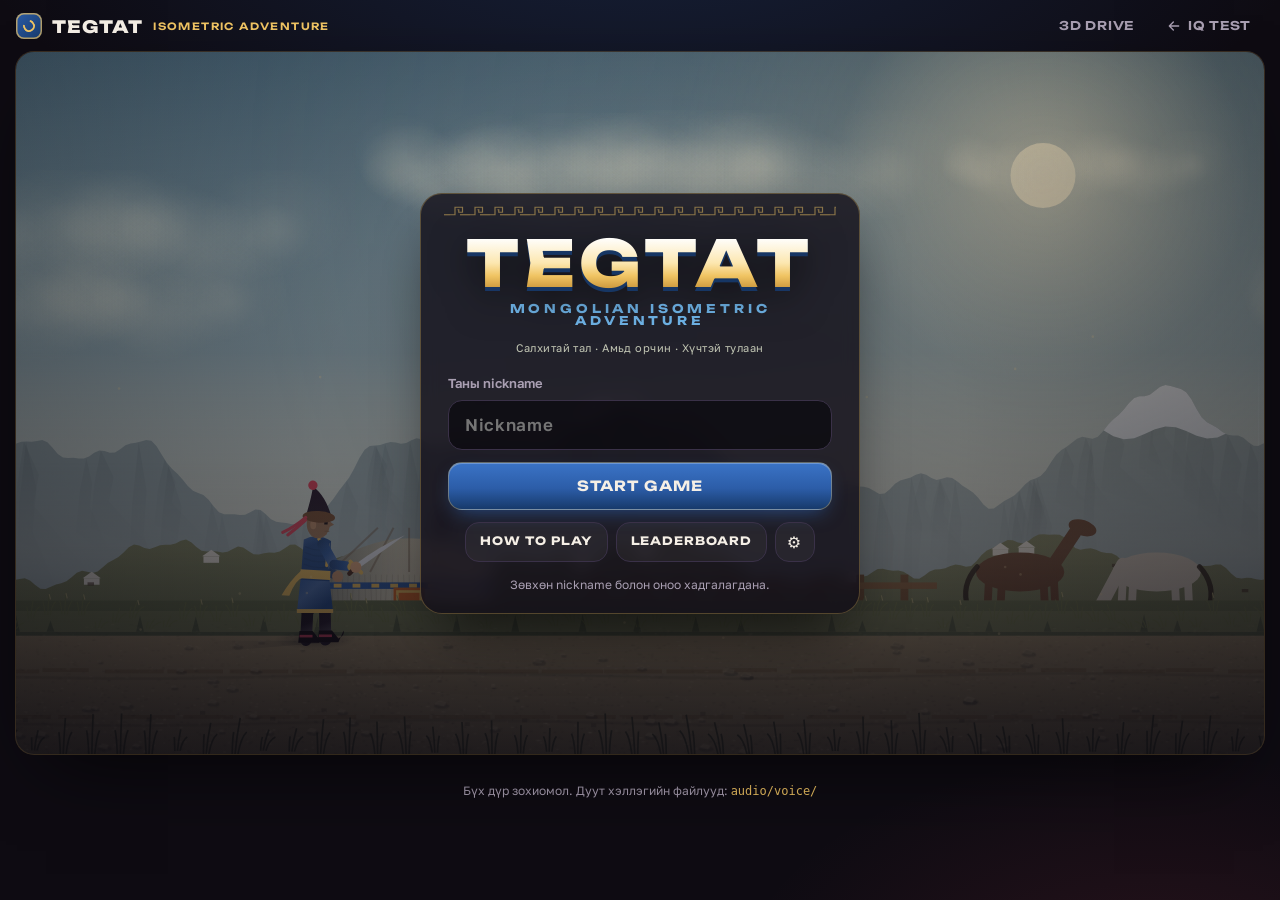
==== game.html @ dcdbef20 "Improve isometric combat timing, dodges and enemy telegraphs" ====
<!doctype html>
<html lang="mn">
<head>
  <meta charset="utf-8">
  <meta name="viewport" content="width=device-width, initial-scale=1, viewport-fit=cover">
  <title>TEGTAT — Mongolian Isometric Adventure</title>
  <meta name="description" content="TEGTAT — Монгол орчинтой дөрвөн үе бүхий isometric тулаант тоглоом. Anhaa-ийн зэвсгийг авч, морьт Teka-г ял.">
  <meta name="theme-color" content="#120E14">
  <meta name="color-scheme" content="dark">

  <meta property="og:type" content="website">
  <meta property="og:locale" content="mn_MN">
  <meta property="og:site_name" content="TEGTAT">
  <meta property="og:title" content="TEGTAT — Mongolian Isometric Adventure">
  <meta property="og:description" content="3 шат, 4 дайсан, 1 босс. Нэрээ оруулаад шууд тогло.">

  <link rel="icon" href="data:image/svg+xml,%3Csvg xmlns='http://www.w3.org/2000/svg' viewBox='0 0 64 64'%3E%3Crect width='64' height='64' rx='16' fill='%23173A6B'/%3E%3Cpath d='M16 46 46 16M40 16h6v6' fill='none' stroke='%23F0C463' stroke-width='5' stroke-linecap='round'/%3E%3C/svg%3E">
  <link rel="preconnect" href="https://fonts.googleapis.com">
  <link rel="preconnect" href="https://fonts.gstatic.com" crossorigin>
  <link rel="stylesheet" href="https://fonts.googleapis.com/css2?family=Golos+Text:wght@400;500;600;700&family=Unbounded:wght@500;700;800&display=swap">
  <link rel="stylesheet" href="game.css">
</head>
<body class="game-page">
  <header class="g-topbar">
    <a class="g-brand" href="index.html" aria-label="Нүүр хуудас">
      <span class="g-brand-mark" aria-hidden="true"></span>
      <span class="g-brand-name">TEGTAT</span>
      <span class="g-brand-sub">ISOMETRIC ADVENTURE</span>
    </a>
    <nav class="g-nav">
      <a class="g-link" href="tegtat.html">3D DRIVE</a>
      <a class="g-link" href="index.html">
        <svg viewBox="0 0 24 24" aria-hidden="true"><path d="M19 12H6m5-6-6 6 6 6" fill="none" stroke="currentColor" stroke-width="2" stroke-linecap="round" stroke-linejoin="round"/></svg>
        <span>IQ TEST</span>
      </a>
    </nav>
  </header>

  <main class="g-main">
    <section class="g-stage" aria-label="Тоглоом">
      <div class="g-frame" id="frame">
        <canvas id="game-canvas" width="960" height="540" aria-label="TEGTAT 2D тоглоомын талбай" role="img"></canvas>

        <!-- ============ HUD ============ -->
        <div class="hud" id="hud" hidden>
          <div class="hud-left">
            <div class="bar bar-hp" id="bar-hp">
              <div class="bar-label"><span>HP</span><b id="hp-text">100 / 100</b></div>
              <div class="bar-track"><i class="bar-lag" id="hp-lag"></i><i class="bar-fill" id="hp-fill"></i></div>
            </div>
            <div class="bar bar-en" id="bar-en">
              <div class="bar-label"><span>ENERGY</span><b id="en-text">50 / 100</b></div>
              <div class="bar-track"><i class="bar-fill" id="en-fill"></i><i class="bar-marks" aria-hidden="true"></i></div>
            </div>
            <div class="buff" id="buff-power" hidden><span aria-hidden="true">🔥</span> POWER <b id="buff-time">8</b></div>
          </div>

          <div class="hud-center">
            <div class="stage-chip" id="stage-chip"><span id="stage-kicker">STAGE 1</span><b id="stage-name">ТӨВШӨӨ</b><em id="stage-left"></em></div>
            <div class="boss-bar" id="boss-bar" hidden>
              <div class="boss-name"><b id="boss-name">АНХАА</b> <span aria-hidden="true">👑</span> <em id="boss-phase">MINI BOSS</em></div>
              <div class="boss-track"><i class="boss-lag" id="boss-lag"></i><i class="boss-fill" id="boss-fill"></i><i class="boss-tick" style="left:33.3%"></i><i class="boss-tick" style="left:66.6%"></i></div>
            </div>
          </div>

          <div class="hud-right">
            <div class="score-box"><span>🏆 SCORE</span><b id="score-text">000000</b></div>
            <div class="combo" id="combo" hidden>
              <b id="combo-count">x2</b>
              <span>COMBO <em id="combo-mult">×1.05</em></span>
              <i class="combo-timer"><i id="combo-timer"></i></i>
            </div>
            <div class="hud-buttons">
              <button type="button" class="icon-btn" id="settings-btn-hud" aria-label="Тохиргоо">⚙</button>
              <button type="button" class="icon-btn" id="pause-btn" aria-label="Түр зогсоох">❚❚</button>
            </div>
          </div>
        </div>

        <!-- Desktop skill bar -->
        <div class="skillbar" id="skillbar" hidden>
          <button type="button" class="skill skill-atk" data-act="attack" tabindex="-1" aria-label="Mouse left click or J — Attack"><kbd>LMB</kbd><b>ATTACK</b><small>J</small></button>
          <button type="button" class="skill skill-guard" data-act="block" tabindex="-1" aria-label="Mouse right button or F — Guard / Parry"><kbd>RMB</kbd><b>GUARD</b><small>F · PARRY</small></button>
          <button type="button" tabindex="-1" class="skill" data-skill="dash" aria-label="Q Dash, 18 energy"><kbd>Q</kbd><span class="skill-ic" aria-hidden="true">💨</span><b>DASH</b><small>18</small><i class="skill-cd"></i></button>
          <button type="button" tabindex="-1" class="skill" data-skill="power" aria-label="E Power attack, 30 energy"><kbd>E</kbd><span class="skill-ic" aria-hidden="true">💥</span><b>POWER</b><small>30</small><i class="skill-cd"></i></button>
          <button type="button" tabindex="-1" class="skill skill-ult" data-skill="ult" aria-label="R Ultimate, 65 energy"><kbd>R</kbd><span class="skill-ic" aria-hidden="true">⚡</span><b>ULTIMATE</b><small>65</small><i class="skill-cd"></i></button>
        </div>

        <!-- Banner -->
        <div class="banner" id="banner" aria-live="polite" hidden>
          <span class="banner-kicker" id="banner-kicker"></span>
          <strong class="banner-title" id="banner-title"></strong>
          <span class="banner-sub" id="banner-sub"></span>
        </div>
        <div class="go-arrow" id="go-arrow" hidden>GO <span aria-hidden="true">→</span></div>
        <div class="toast" id="toast" role="status" hidden></div>

        <!-- ============ START ============ -->
        <div class="overlay overlay-start" id="screen-start">
          <div class="start-card">
            <div class="start-pattern" aria-hidden="true"></div>
            <h1 class="logo">TEGTAT</h1>
            <p class="logo-sub">MONGOLIAN ISOMETRIC ADVENTURE</p>
            <p class="edition-note">Салхитай тал · Амьд орчин · Хүчтэй тулаан</p>
            <form class="name-form" id="name-form" novalidate>
              <label for="player-name" class="ov-label">Таны nickname</label>
              <input id="player-name" name="nickname" type="text" maxlength="16" autocomplete="nickname" spellcheck="false" placeholder="Nickname" required>
              <p class="form-error" id="name-error" role="alert" hidden></p>
              <button type="submit" class="g-btn g-btn-primary" id="start-btn">START GAME</button>
            </form>
            <div class="ov-row">
              <button type="button" class="g-btn g-btn-ghost g-btn-sm" data-open="help">HOW TO PLAY</button>
              <button type="button" class="g-btn g-btn-ghost g-btn-sm" data-open="board">LEADERBOARD</button>
              <button type="button" class="g-btn g-btn-ghost g-btn-sm g-btn-icon" data-open="settings" aria-label="Тохиргоо">⚙</button>
            </div>
            <p class="privacy-note">Зөвхөн nickname болон оноо хадгалагдана.</p>
          </div>
        </div>

        <!-- ============ HOW TO PLAY ============ -->
        <div class="overlay overlay-modal" id="screen-help" hidden role="dialog" aria-modal="true" aria-labelledby="help-title">
          <div class="modal-card modal-wide">
            <button type="button" class="modal-x" data-close aria-label="Хаах">✕</button>
            <h2 class="modal-title" id="help-title">HOW TO PLAY</h2>
            <div class="help-grid">
              <section>
                <h3>Компьютер</h3>
                <ul class="keys">
                  <li><span><kbd>W</kbd><kbd>A</kbd><kbd>S</kbd><kbd>D</kbd> / сумнууд</span>8 чиглэлийн хөдөлгөөн</li>
                  <li><span><kbd>SPACE</kbd> / <kbd>K</kbd></span>Үсрэх · газрын дайралтаас зайлсхийх</li>
                  <li><span><kbd>🖱 Зүүн товч</kbd> / <kbd>J</kbd></span>3 цохилтын combo · дараагийн даралтыг санана · оновол +2 ⚡</li>
                  <li><span><kbd>🖱 Баруун товч</kbd> / <kbd>F</kbd></span>GUARD — урдаас ирэх хохирлыг 65–80% багасгана</li>
                  <li><span><b>PARRY</b></span>Цохилтын өмнө GUARD дарвал хохиролгүй хамгаалж, сөрөг цохилт нээнэ</li>
                  <li><span><kbd>Q</kbd></span>DASH · 18 ⚡ · энгийн цохилтыг таслан бултаж болно</li>
                  <li><span><kbd>E</kbd></span>POWER · 30 ⚡ · хуягийг 4 сек сулруулна (+15% damage)</li>
                  <li><span><kbd>R</kbd></span>ULTIMATE · 65 ⚡ · өргөн хүрээний дайснуудад аянга</li>
                  <li>PARRY → 1.4 сек дотор сөрөг цохилт +50% damage</li>
                  <li>PERFECT DODGE → булталтын эхний 0.16 сек-д дайралтаас зайлсхийвэл +8 ⚡, сөрөг цохилт нээнэ</li>
                  <li>Улаан дохиотой чиглэлээс гар! Дайсан цохиод сэргэх үед нь +20% damage.</li>
                  <li>АНХАА-г ялсны дараа зэвсгийг авна · +20% damage (тухайн run-д)</li>
                  <li><span><kbd>P</kbd> / <kbd>Esc</kbd></span>Түр зогсоох</li>
                </ul>
              </section>
              <section>
                <h3>Утас / таблет</h3>
                <p>Зүүн доод талын самбар дээр хуруугаа гулсуулж хөдөлнө. Баруун талд ATTACK, JUMP, 🛡 GUARD, Q, E, R товч. GUARD-ыг цохилт ирэхийн яг өмнө дарвал PARRY болно.</p>
                <h3>Зүйлс</h3>
                <ul class="items">
                  <li>❤️ <b>+20 HP</b></li>
                  <li>⚡ <b>+20 Energy</b></li>
                  <li>⭐ <b>+50 оноо</b></li>
                  <li>🔥 <b>Power Boost</b> — 8 сек хүч нэмнэ</li>
                </ul>
              </section>
              <section class="help-wide">
                <h3>Оноо ба COMBO</h3>
                <p>Цохилт авалгүй дараалан цохих тусам COMBO өснө (x2, x3…), дайсан ялах оноо үржигдэнэ. Цохиулах эсвэл удаан зогсвол COMBO тэглэгдэнэ. Улаан анхааруулга (!) гарвал GUARD/PARRY хий эсвэл DASH-аар зайлсхий. Газраар гүйх долгион, солир, үсэрч буух цохилтыг хамгаалж болохгүй — үсэр эсвэл DASH хий.</p>
                <p class="roster-line">ТӨВШӨӨ +100 · ГАНАА +200 · ТЭКА +250 · ЭРХМЭЭ +400 · АНХАА +600 · МОРЬТ ТЭКА 👑 +1800</p>
              </section>
            </div>
            <button type="button" class="g-btn g-btn-primary" data-close>OK</button>
          </div>
        </div>

        <!-- ============ SETTINGS ============ -->
        <div class="overlay overlay-modal" id="screen-settings" hidden role="dialog" aria-modal="true" aria-labelledby="settings-title">
          <div class="modal-card">
            <button type="button" class="modal-x" data-close aria-label="Хаах">✕</button>
            <h2 class="modal-title" id="settings-title">SETTINGS</h2>
            <div class="settings">
              <label class="range"><span>Music</span><input type="range" min="0" max="100" step="5" id="set-music"><output id="out-music">60</output></label>
              <label class="range"><span>Sound FX</span><input type="range" min="0" max="100" step="5" id="set-sfx"><output id="out-sfx">80</output></label>
              <label class="range"><span>Voice</span><input type="range" min="0" max="100" step="5" id="set-voice"><output id="out-voice">100</output></label>
              <label class="toggle"><input type="checkbox" id="set-subs"><span>Дуут хэллэгийн бичвэр харуулах</span></label>
              <label class="toggle"><input type="checkbox" id="set-detail"><span>Орчны нэмэлт эффект (өвс, манан, гэрэл)</span></label>
              <label class="toggle"><input type="checkbox" id="set-shake"><span>Дэлгэц сэгсрэх эффект</span></label>
              <label class="range"><span>Touch хэмжээ %</span><input type="range" min="80" max="120" step="5" id="set-touchSize"><output id="out-touchSize">100</output></label>
              <label class="range"><span>Touch дээшлэх px</span><input type="range" min="0" max="30" step="5" id="set-touchOffset"><output id="out-touchOffset">0</output></label>
              <label class="toggle"><input type="checkbox" id="set-leftHanded"><span>Joystick, товчнуудын талыг солих</span></label>
              <label class="toggle"><input type="checkbox" id="set-vibration"><span>Цохилтын vibration (дэмждэг утсанд)</span></label>
            </div>
            <p class="settings-note" id="voice-note"></p>
            <button type="button" class="g-btn g-btn-primary" data-close>DONE</button>
          </div>
        </div>

        <!-- ============ LEADERBOARD ============ -->
        <div class="overlay overlay-modal" id="screen-board" hidden role="dialog" aria-modal="true" aria-labelledby="board-title">
          <div class="modal-card">
            <button type="button" class="modal-x" data-close aria-label="Хаах">✕</button>
            <h2 class="modal-title" id="board-title">LEADERBOARD <small>TOP 10</small></h2>
            <table class="board">
              <thead><tr><th scope="col">Rank</th><th scope="col">Player</th><th scope="col">Score</th></tr></thead>
              <tbody id="board-body"></tbody>
            </table>
            <p class="board-status" id="board-status"></p>
            <p class="board-you" id="board-you" hidden></p>
            <div class="ov-row">
              <button type="button" class="g-btn g-btn-ghost g-btn-sm" id="board-refresh">↻ REFRESH</button>
              <button type="button" class="g-btn g-btn-primary g-btn-sm" data-close>CLOSE</button>
            </div>
          </div>
        </div>

        <!-- ============ PAUSE ============ -->
        <div class="overlay overlay-modal" id="screen-pause" hidden>
          <div class="modal-card modal-sm">
            <h2 class="modal-title">PAUSED</h2>
            <button type="button" class="g-btn g-btn-primary" id="resume-btn">RESUME</button>
            <button type="button" class="g-btn g-btn-ghost" data-open="settings">SETTINGS</button>
            <button type="button" class="g-btn g-btn-ghost" data-open="help">HOW TO PLAY</button>
            <button type="button" class="g-btn g-btn-ghost" id="quit-btn">QUIT TO MENU</button>
          </div>
        </div>

        <!-- ============ END (game over / victory) ============ -->
        <div class="overlay overlay-end" id="screen-end" hidden>
          <div class="modal-card end-card">
            <p class="end-kicker" id="end-kicker">🏆 VICTORY</p>
            <h2 class="end-title" id="end-title">Тоглоом дууслаа!</h2>
            <p class="end-score-label">Final Score</p>
            <p class="end-score" id="end-score">0</p>
            <dl class="end-stats">
              <div><dt>Enemies Defeated</dt><dd id="st-kills">0</dd></div>
              <div><dt>Time</dt><dd id="st-time">0:00</dd></div>
              <div><dt>Skills Used</dt><dd id="st-skills">0</dd></div>
              <div><dt>Highest Combo</dt><dd id="st-combo">0</dd></div>
            </dl>
            <div class="save-box">
              <button type="button" class="g-btn g-btn-gold" id="save-btn">SAVE SCORE</button>
              <p class="save-status" id="save-status" role="status"></p>
            </div>
            <div class="ov-row">
              <button type="button" class="g-btn g-btn-primary" id="again-btn">PLAY AGAIN</button>
              <button type="button" class="g-btn g-btn-ghost" data-open="board">LEADERBOARD</button>
            </div>
            <button type="button" class="g-btn g-btn-ghost g-btn-sm" id="menu-btn">MAIN MENU</button>
          </div>
        </div>

        <!-- ============ Touch controls (landscape overlay) ============ -->
        <div class="touch" id="touch" hidden>
          <div class="t-move" id="t-move" aria-label="Хөдлөх самбар">
            <span class="t-arrow t-left" aria-hidden="true">◀</span>
            <span class="t-knob" id="t-knob" aria-hidden="true"></span>
            <span class="t-arrow t-right" aria-hidden="true">▶</span>
          </div>
          <div class="t-actions">
            <button type="button" class="t-btn t-skill" data-key="dash" data-skill="dash" aria-label="Dash"><b>Q</b><small>DASH</small><i class="skill-cd"></i></button>
            <button type="button" class="t-btn t-skill" data-key="power" data-skill="power" aria-label="Power attack"><b>E</b><small>POWER</small><i class="skill-cd"></i></button>
            <button type="button" class="t-btn t-skill t-ult" data-key="ult" data-skill="ult" aria-label="Ultimate"><b>R</b><small>ULT</small><i class="skill-cd"></i></button>
            <button type="button" class="t-btn t-guard" data-key="block" aria-label="Guard / Parry"><b>🛡</b><small>GUARD</small></button>
            <button type="button" class="t-btn t-jump" data-key="jump" aria-label="Jump"><b>⤒</b><small>JUMP</small></button>
            <button type="button" class="t-btn t-attack" data-key="attack" aria-label="Attack"><b>⚔</b><small>ATTACK</small></button>
          </div>
        </div>
      </div>
    </section>
  </main>

  <footer class="g-footer">
    <p class="rotate-hint">↻ Утсаа хэвтээ эргүүлбэл тоглоомын дэлгэц томорно</p>
    <p>Бүх дүр зохиомол. Дуут хэллэгийн файлууд: <code>audio/voice/</code></p>
  </footer>

  <script src="game-world.js"></script>
  <script src="game-iso.js"></script>
  <script src="game.js"></script>
</body>
</html>
---- game.css ----
/* ==========================================================================
   TEGTAT — Mongolian 2D Adventure
   Хар хөх тэнгэр + алтан хээ. HUD нь тоглоомын фрэймийн хэмжээгээр (cqw) томорно.
   ========================================================================== */

:root {
  --bg: #0E0B12;
  --bg-2: #15111B;
  --surface: #1C1724;
  --surface-2: #251F30;
  --line: #3A3148;
  --text: #F5EFE6;
  --muted: #A99FB2;
  --blue: #2C5DA8;
  --blue-deep: #173A6B;
  --sky: #6FB4E8;
  --gold: #F0C463;
  --gold-deep: #C8952F;
  --red: #E0485E;
  --hp: #EE4D63;
  --hp-2: #FF8A76;
  --en: #3FB6FF;
  --en-2: #8BE3FF;
  --ok: #5FD39A;

  --display: "Unbounded", "Golos Text", system-ui, sans-serif;
  --body: "Golos Text", -apple-system, "Segoe UI", Roboto, Arial, sans-serif;

  --top-h: 52px;
  --below-h: 24px;
  --gut: 16px;

  /* Алхан хээ (meander) — нимгэн алтан зурвас */
  --hee: url("data:image/svg+xml,%3Csvg xmlns='http://www.w3.org/2000/svg' width='24' height='12' viewBox='0 0 24 12'%3E%3Cpath d='M0 10.5h6v-9h9v6h-4.5v-3H9' fill='none' stroke='%23F0C463' stroke-width='1.4'/%3E%3Cpath d='M12 10.5h12' fill='none' stroke='%23F0C463' stroke-width='1.4'/%3E%3C/svg%3E");

  color-scheme: dark;
}

*, *::before, *::after { box-sizing: border-box; }
[hidden] { display: none !important; }

html { background: var(--bg); -webkit-text-size-adjust: 100%; }

body.game-page {
  margin: 0;
  min-height: 100vh;
  min-height: 100dvh;
  background:
    radial-gradient(1100px 520px at 50% -12%, rgba(44, 93, 168, .28), transparent 62%),
    radial-gradient(700px 400px at 90% 110%, rgba(224, 72, 94, .12), transparent 60%),
    var(--bg);
  color: var(--text);
  font-family: var(--body);
  font-size: 15px;
  line-height: 1.5;
  -webkit-font-smoothing: antialiased;
  overflow-x: hidden;
}

button, input { font: inherit; color: inherit; }
:focus-visible { outline: 2px solid var(--gold); outline-offset: 3px; border-radius: 8px; }
kbd {
  display: inline-block; min-width: 1.9em; padding: .05em .45em; margin: 0 .1em;
  border: 1px solid var(--line); border-bottom-width: 2px; border-radius: 6px;
  background: var(--surface-2); font: 600 .82em/1.5 var(--body); text-align: center; color: var(--text);
}

/* ---------- Top bar ---------- */
.g-topbar {
  display: flex; align-items: center; justify-content: space-between; gap: 12px;
  height: var(--top-h); max-width: 1320px; margin-inline: auto;
  padding: 0 max(var(--gut), env(safe-area-inset-right)) 0 max(var(--gut), env(safe-area-inset-left));
}
.g-brand { display: flex; align-items: center; gap: 10px; text-decoration: none; color: var(--text); }
.g-brand-mark {
  width: 26px; height: 26px; border-radius: 8px;
  background: linear-gradient(135deg, var(--blue), var(--blue-deep));
  box-shadow: inset 0 0 0 1.5px rgba(240, 196, 99, .7);
  position: relative;
}
.g-brand-mark::after { content: ""; position: absolute; inset: 7px; border: 2px solid var(--gold); border-radius: 50%; border-top-color: transparent; transform: rotate(-35deg); }
.g-brand-name { font: 800 17px/1 var(--display); letter-spacing: .06em; }
.g-brand-sub { font: 600 10px/1 var(--display); letter-spacing: .14em; color: var(--gold); }
.g-nav { display: flex; gap: 6px; }
.g-link {
  display: inline-flex; align-items: center; gap: 6px; padding: 8px 12px; border-radius: 999px;
  color: var(--muted); text-decoration: none; font: 600 12px/1 var(--display); letter-spacing: .06em;
  border: 1px solid transparent; transition: color .15s, border-color .15s, background .15s;
}
.g-link svg { width: 16px; height: 16px; }
.g-link:hover { color: var(--text); border-color: var(--line); background: var(--surface); }

/* ---------- Layout ---------- */
.g-main { display: flex; justify-content: center; padding: 0 max(var(--gut), env(safe-area-inset-right)) 0 max(var(--gut), env(safe-area-inset-left)); }
.g-stage { width: 100%; max-width: 1320px; padding-bottom: var(--below-h); }
.g-frame {
  position: relative;
  width: min(100%, calc((100dvh - var(--top-h) - var(--below-h) - 34px) * 16 / 9));
  min-width: 280px;
  aspect-ratio: 16 / 9;
  margin-inline: auto;
  border-radius: 18px;
  overflow: visible;
  background: #0A0810;
  box-shadow: 0 0 0 1px rgba(240, 196, 99, .18), 0 30px 80px -30px rgba(0, 0, 0, .8);
  container-type: inline-size;
  user-select: none; -webkit-user-select: none;
  touch-action: none;
}
#game-canvas { display: block; width: 100%; height: 100%; border-radius: 18px; }
.g-footer { text-align: center; color: var(--muted); font-size: 12px; padding: 4px 16px 18px; }
.g-footer p { margin: 0; }
.g-footer code { color: var(--gold); }

/* ---------- HUD ---------- */
.hud {
  position: absolute; inset: 0; pointer-events: none;
  display: grid; grid-template-columns: 1fr auto 1fr; align-items: start;
  padding: 1.8cqw 2cqw; gap: 1.5cqw;
  font-size: clamp(9px, 1.35cqw, 16px);
}
.hud-left { display: grid; gap: .55em; justify-items: start; }
.hud-center { display: grid; justify-items: center; gap: .5em; min-width: 30cqw; }
.hud-right { display: grid; justify-items: end; gap: .5em; }

.bar { width: min(26cqw, 300px); }
.bar-label {
  display: flex; justify-content: space-between; align-items: baseline;
  font: 700 .82em/1.2 var(--display); letter-spacing: .08em; text-shadow: 0 1px 2px rgba(0,0,0,.8);
  margin-bottom: .25em;
}
.bar-label b { font: 700 1.05em/1 var(--body); letter-spacing: 0; font-variant-numeric: tabular-nums; }
.bar-hp .bar-label span { color: var(--hp-2); }
.bar-en .bar-label span { color: var(--en-2); }
.bar-track {
  position: relative; height: 1em; border-radius: 99px; overflow: hidden;
  background: rgba(10, 8, 16, .72);
  box-shadow: inset 0 0 0 1px rgba(255,255,255,.14), 0 2px 8px rgba(0,0,0,.4);
}
.bar-en .bar-track { height: .75em; }
.bar-fill, .bar-lag { position: absolute; inset: 0 auto 0 0; width: 100%; border-radius: inherit; }
.bar-hp .bar-fill { background: linear-gradient(180deg, var(--hp-2), var(--hp) 60%, #B92C45); transition: width .12s; }
.bar-hp .bar-lag { background: rgba(255, 220, 200, .55); transition: width .6s .25s; }
.bar-en .bar-fill { background: linear-gradient(180deg, var(--en-2), var(--en) 60%, #1B78C9); transition: width .15s; }
.bar-marks {
  position: absolute; inset: 0;
  background:
    linear-gradient(90deg, transparent calc(20% - 1px), rgba(255,255,255,.55) calc(20% - 1px), rgba(255,255,255,.55) 20%, transparent 20%),
    linear-gradient(90deg, transparent calc(35% - 1px), rgba(255,255,255,.55) calc(35% - 1px), rgba(255,255,255,.55) 35%, transparent 35%),
    linear-gradient(90deg, transparent calc(70% - 1px), rgba(240,196,99,.9) calc(70% - 1px), rgba(240,196,99,.9) 70%, transparent 70%);
}
.bar.is-low .bar-track { animation: pulse-red .7s infinite alternate; }
.bar.is-shake { animation: shake-x .35s; }
@keyframes pulse-red { to { box-shadow: inset 0 0 0 1px rgba(255,120,130,.9), 0 0 12px rgba(238,77,99,.8); } }
@keyframes shake-x { 20%, 60% { transform: translateX(-4px); } 40%, 80% { transform: translateX(4px); } }

.buff {
  display: inline-flex; align-items: center; gap: .35em; padding: .25em .7em; border-radius: 99px;
  background: linear-gradient(90deg, rgba(255,120,40,.9), rgba(224,72,94,.9));
  font: 700 .8em/1.2 var(--display); letter-spacing: .08em; box-shadow: 0 0 14px rgba(255,120,40,.6);
}

.stage-chip {
  display: flex; align-items: center; gap: .7em; padding: .4em 1.1em; border-radius: 99px;
  background: rgba(14, 11, 18, .66); box-shadow: inset 0 0 0 1px rgba(240,196,99,.35);
  font-size: .95em; white-space: nowrap; backdrop-filter: blur(4px); -webkit-backdrop-filter: blur(4px);
}
.stage-chip span { font: 700 .75em/1 var(--display); letter-spacing: .14em; color: var(--gold); }
.stage-chip b { font: 800 .95em/1 var(--display); letter-spacing: .06em; }
.stage-chip em { font-style: normal; font-weight: 600; color: var(--muted); font-size: .85em; }
.stage-chip em:empty { display: none; }

.boss-bar { width: min(44cqw, 520px); }
.boss-name { text-align: center; font-size: 1.05em; margin-bottom: .25em; text-shadow: 0 2px 4px rgba(0,0,0,.8); }
.boss-name b { font: 800 1.05em/1 var(--display); letter-spacing: .12em; }
.boss-name em { font: 700 .72em/1 var(--display); color: var(--red); letter-spacing: .14em; font-style: normal; margin-left: .3em; }
.boss-track {
  position: relative; height: 1.15em; border-radius: 4px; overflow: hidden;
  background: rgba(10,8,16,.8); box-shadow: inset 0 0 0 1.5px rgba(240,196,99,.55), 0 4px 18px rgba(224,72,94,.35);
}
.boss-fill, .boss-lag { position: absolute; inset: 0 auto 0 0; width: 100%; }
.boss-fill { background: linear-gradient(180deg, #FF7B6B, #D0283F 60%, #8E1830); transition: width .1s; }
.boss-lag { background: #FFE2B0; transition: width .7s .3s; }
.boss-tick { position: absolute; top: 0; bottom: 0; width: 2px; background: rgba(240,196,99,.8); }
.boss-bar.is-hit .boss-track { animation: shake-x .25s; }

.score-box {
  display: grid; justify-items: end; padding: .35em .9em .45em; border-radius: 12px;
  background: rgba(14,11,18,.66); box-shadow: inset 0 0 0 1px rgba(240,196,99,.35);
  backdrop-filter: blur(4px); -webkit-backdrop-filter: blur(4px);
}
.score-box span { font: 700 .72em/1.3 var(--display); letter-spacing: .14em; color: var(--gold); }
.score-box b { font: 800 1.6em/1.05 var(--display); letter-spacing: .04em; font-variant-numeric: tabular-nums; }
.score-box.is-pop b { animation: pop .3s; }
@keyframes pop { 40% { transform: scale(1.18); color: var(--gold); } }

.combo { display: grid; justify-items: end; text-shadow: 0 2px 6px rgba(0,0,0,.8); }
.combo b {
  font: 800 2.6em/1 var(--display); letter-spacing: .02em;
  background: linear-gradient(180deg, #FFF3C4, var(--gold) 55%, #E07B2C); -webkit-background-clip: text; background-clip: text; color: transparent;
  filter: drop-shadow(0 2px 0 rgba(90,40,10,.9));
}
.combo span { font: 700 .75em/1.2 var(--display); letter-spacing: .16em; }
.combo em { font-style: normal; color: var(--gold); }
.combo-timer { display: block; width: 7em; height: 3px; border-radius: 3px; background: rgba(255,255,255,.18); margin-top: .3em; overflow: hidden; }
.combo-timer i { display: block; height: 100%; background: var(--gold); width: 100%; transform-origin: left; }
.combo.is-pop b { animation: combo-pop .25s; }
.combo.is-hot b { background: linear-gradient(180deg, #FFFFFF, #FFB36B 50%, #FF4E50); -webkit-background-clip: text; background-clip: text; }
@keyframes combo-pop { 0% { transform: scale(1.45) rotate(-4deg); } 100% { transform: none; } }

.hud-buttons { display: flex; gap: .4em; pointer-events: auto; }
.icon-btn {
  width: 2.6em; height: 2.6em; min-width: 32px; min-height: 32px; border-radius: 10px; cursor: pointer;
  border: 1px solid rgba(255,255,255,.16); background: rgba(14,11,18,.6); font-size: 1em; line-height: 1;
  display: grid; place-items: center; transition: background .15s, border-color .15s;
}
.icon-btn:hover { background: rgba(44,93,168,.5); border-color: rgba(240,196,99,.5); }

/* ---------- Skill bar (desktop) ---------- */
.skillbar {
  position: absolute; left: 50%; bottom: 2cqw; transform: translateX(-50%);
  display: flex; gap: .7em; font-size: clamp(9px, 1.15cqw, 14px);
  width: max-content; max-width: 96cqw;
}
.skill, .skill kbd { white-space: nowrap; }
.skill {
  position: relative; overflow: hidden; display: grid; grid-template-columns: auto auto; grid-template-rows: auto auto; column-gap: .5em; align-items: center;
  padding: .45em .9em .45em .6em; border-radius: 12px; cursor: pointer; text-align: left;
  background: rgba(14,11,18,.72); border: 1px solid rgba(63,182,255,.45);
  box-shadow: 0 4px 14px rgba(0,0,0,.35);
  transition: border-color .15s, opacity .15s, transform .1s;
}
.skill kbd { grid-row: span 2; font-size: .95em; }
.skill .skill-ic { display: none; }
.skill b { font: 700 .82em/1.1 var(--display); letter-spacing: .1em; }
.skill small { font: 600 .78em/1.2 var(--body); color: var(--en-2); }
.skill small::before { content: "⚡ "; }
.skill-ult { border-color: rgba(240,196,99,.7); }
.skill-atk { border-color: rgba(255,150,165,.6); background: rgba(70,16,30,.75); }
.skill-atk b { color: #FFC2CB; }
.skill-atk small { color: var(--muted); }
.skill-atk small::before { content: none; }
.skill-atk.is-down { border-color: #FFC2CB; transform: translateY(1px); }
.skill-guard { border-color: rgba(150,215,255,.6); background: rgba(16,36,66,.78); }
.skill-guard b { color: #BFE8FF; }
.skill-guard small { color: var(--gold); }
.skill-guard small::before { content: none; }
.skill-guard.is-down { border-color: var(--gold); box-shadow: 0 0 14px rgba(240,196,99,.5); transform: translateY(1px); }
.skill-ult b { color: var(--gold); }
.skill-cd {
  position: absolute; inset: 0; background: rgba(5,4,8,.72); transform-origin: bottom;
  transform: scaleY(var(--cd, 0)); pointer-events: none;
}
.skill.is-low, .t-skill.is-low { border-color: rgba(255,255,255,.12); }
.skill.is-low small, .t-skill.is-low small { color: var(--red); }
.skill.is-ready { box-shadow: 0 0 0 1px rgba(63,182,255,.6), 0 0 16px rgba(63,182,255,.35); }
.skill-ult.is-ready { box-shadow: 0 0 0 1px rgba(240,196,99,.8), 0 0 20px rgba(240,196,99,.45); animation: ult-glow 1.2s infinite alternate; }
@keyframes ult-glow { to { box-shadow: 0 0 0 1px rgba(240,196,99,1), 0 0 28px rgba(240,196,99,.7); } }
.skill.is-deny, .t-skill.is-deny { animation: shake-x .3s; border-color: var(--red); }
.skill:active { transform: translateY(1px); }

/* ---------- Banner / toast ---------- */
.banner {
  position: absolute; left: 0; right: 0; top: 30%; pointer-events: none; text-align: center;
  display: grid; justify-items: center; gap: .25em; padding: 1.2cqw 0 1.4cqw;
  background: linear-gradient(90deg, transparent, rgba(10,8,16,.78) 20%, rgba(10,8,16,.78) 80%, transparent);
  animation: banner-in .45s cubic-bezier(.2,.9,.25,1);
}
.banner::before, .banner::after {
  content: ""; position: absolute; left: 22%; right: 22%; height: 12px; background: var(--hee) repeat-x center / auto 10px; opacity: .55;
}
.banner::before { top: -2px; }
.banner::after { bottom: -2px; }
.banner-kicker { font: 700 clamp(10px, 1.3cqw, 15px)/1 var(--display); letter-spacing: .3em; color: var(--gold); }
.banner-title { font: 800 clamp(20px, 4.6cqw, 58px)/1.05 var(--display); letter-spacing: .04em; text-shadow: 0 4px 0 rgba(0,0,0,.45); }
.banner-sub { font: 600 clamp(11px, 1.5cqw, 18px)/1.3 var(--body); color: var(--muted); }
.banner.is-warn { background: linear-gradient(90deg, transparent, rgba(120,10,30,.82) 18%, rgba(120,10,30,.82) 82%, transparent); }
.banner.is-warn .banner-kicker { color: #FFD0D0; animation: blink .4s infinite alternate; }
.banner.is-out { animation: banner-out .35s forwards; }
@keyframes banner-in { from { opacity: 0; transform: scaleX(.6); } }
@keyframes banner-out { to { opacity: 0; transform: translateY(-12px); } }
@keyframes blink { to { opacity: .35; } }

.go-arrow {
  position: absolute; right: 3cqw; top: 46%; pointer-events: none;
  font: 800 clamp(16px, 3cqw, 38px)/1 var(--display); color: var(--gold);
  text-shadow: 0 3px 0 rgba(0,0,0,.5); animation: go 0.8s infinite;
}
@keyframes go { 50% { transform: translateX(10px); opacity: .7; } }

.toast {
  position: absolute; left: 50%; top: 20%; transform: translateX(-50%); pointer-events: none;
  padding: .45em 1.1em; border-radius: 99px; background: rgba(160,20,40,.88);
  font: 700 clamp(10px, 1.3cqw, 15px)/1.2 var(--display); letter-spacing: .06em;
  box-shadow: 0 6px 20px rgba(0,0,0,.4); animation: toast 1.1s forwards;
}
.toast.is-info { background: rgba(23,58,107,.92); }
@keyframes toast { 0% { opacity: 0; transform: translate(-50%, 8px); } 12%, 75% { opacity: 1; transform: translate(-50%, 0); } 100% { opacity: 0; } }

/* ---------- Overlays / modals ---------- */
.overlay {
  position: absolute; inset: 0; z-index: 10; display: grid; place-items: center; padding: 2cqw;
  border-radius: 18px; overflow: auto;
}
.overlay-start { background: linear-gradient(180deg, rgba(10,8,16,.15), rgba(10,8,16,.55) 70%, rgba(10,8,16,.8)); }
.overlay-modal, .overlay-end { background: rgba(8,6,12,.62); backdrop-filter: blur(5px); -webkit-backdrop-filter: blur(5px); z-index: 20; }
#screen-end { z-index: 15; }
#screen-board, #screen-settings, #screen-help { z-index: 30; }

.start-card {
  position: relative; width: min(440px, 100%); text-align: center; padding: 28px 28px 20px;
  border-radius: 22px; background: rgba(16,12,22,.78); backdrop-filter: blur(8px); -webkit-backdrop-filter: blur(8px);
  box-shadow: inset 0 0 0 1px rgba(240,196,99,.28), 0 30px 60px -20px rgba(0,0,0,.7);
}
.start-pattern { position: absolute; left: 24px; right: 24px; top: 12px; height: 12px; background: var(--hee) repeat-x center / auto 10px; opacity: .5; }
.logo {
  margin: 10px 0 0; font: 800 clamp(40px, 9vw, 64px)/1 var(--display); letter-spacing: .08em;
  background: linear-gradient(180deg, #FFFFFF 10%, #FCE7B0 50%, var(--gold) 70%, #B9822A);
  -webkit-background-clip: text; background-clip: text; color: transparent;
  filter: drop-shadow(0 4px 0 rgba(23,58,107,.9)) drop-shadow(0 10px 18px rgba(0,0,0,.5));
}
.logo-sub { margin: 8px 0 20px; font: 700 12px/1 var(--display); letter-spacing: .32em; color: var(--sky); }
.edition-note { margin: -7px 0 18px; color: #c2c6b4; font-size: 11px; letter-spacing: .04em; }
.ov-label { display: block; text-align: left; font-size: 13px; font-weight: 600; color: var(--muted); margin-bottom: 6px; }
.name-form input {
  width: 100%; height: 50px; padding: 0 16px; border-radius: 14px; border: 1px solid var(--line);
  background: rgba(8,6,12,.7); font-size: 17px; font-weight: 600; letter-spacing: .04em;
  transition: border-color .15s, box-shadow .15s;
}
.name-form input:focus { outline: none; border-color: var(--gold); box-shadow: 0 0 0 3px rgba(240,196,99,.2); }
.name-form input[aria-invalid="true"] { border-color: var(--red); }
.form-error { margin: 8px 0 0; text-align: left; color: #FF9AA6; font-size: 13px; }
.name-form .g-btn { width: 100%; margin-top: 12px; }
.ov-row { display: flex; flex-wrap: wrap; gap: 8px; justify-content: center; margin-top: 12px; }
.privacy-note { margin: 14px 0 0; font-size: 12px; color: var(--muted); }

.g-btn {
  display: inline-flex; align-items: center; justify-content: center; gap: 8px;
  min-height: 48px; padding: 0 22px; border-radius: 14px; cursor: pointer;
  font: 700 14px/1 var(--display); letter-spacing: .08em; border: 1px solid transparent;
  transition: transform .1s, background .15s, border-color .15s, box-shadow .15s, opacity .15s;
}
.g-btn:active { transform: translateY(1px); }
.g-btn:disabled { opacity: .5; cursor: default; }
.g-btn-primary { background: linear-gradient(180deg, #3A73C6, var(--blue) 55%, var(--blue-deep)); box-shadow: inset 0 1px 0 rgba(255,255,255,.25), 0 8px 20px -8px rgba(44,93,168,.8); border-color: rgba(240,196,99,.35); }
.g-btn-primary:hover { border-color: var(--gold); }
.g-btn-gold { background: linear-gradient(180deg, #FFE08F, var(--gold) 55%, var(--gold-deep)); color: #2A1A06; box-shadow: 0 8px 20px -8px rgba(240,196,99,.7); }
.g-btn-ghost { background: rgba(255,255,255,.04); border-color: var(--line); }
.g-btn-ghost:hover { border-color: rgba(240,196,99,.6); background: rgba(255,255,255,.07); }
.g-btn-sm { min-height: 40px; padding: 0 14px; font-size: 11.5px; }
.g-btn-icon { width: 40px; padding: 0; font-size: 16px; }

.modal-card {
  position: relative; width: min(460px, 100%); max-height: 100%; overflow: auto;
  padding: 26px 24px 20px; border-radius: 20px; text-align: center;
  background: linear-gradient(180deg, #211A2B, #17121F); box-shadow: inset 0 0 0 1px rgba(240,196,99,.25), 0 30px 60px -20px rgba(0,0,0,.8);
  display: grid; gap: 10px;
}
.modal-card::before { content: ""; position: absolute; left: 20px; right: 20px; top: 10px; height: 10px; background: var(--hee) repeat-x center / auto 9px; opacity: .4; }
.modal-wide { width: min(760px, 100%); }
.modal-sm { width: min(320px, 100%); }
.modal-title { margin: 6px 0 6px; font: 800 20px/1.2 var(--display); letter-spacing: .1em; }
.modal-title small { font-size: 11px; color: var(--gold); letter-spacing: .2em; margin-left: 6px; }
.modal-x { position: absolute; top: 10px; right: 10px; width: 36px; height: 36px; border-radius: 10px; border: 0; background: rgba(255,255,255,.06); cursor: pointer; }
.modal-x:hover { background: rgba(255,255,255,.12); }

.help-grid { display: grid; grid-template-columns: 1fr 1fr; gap: 14px 22px; text-align: left; font-size: 14px; }
.help-grid h3 { margin: 0 0 6px; font: 700 12px/1.3 var(--display); letter-spacing: .14em; color: var(--gold); }
.help-grid p { margin: 0 0 10px; color: #DCD3E2; }
.help-wide { grid-column: 1 / -1; }
.keys, .items { list-style: none; margin: 0 0 10px; padding: 0; display: grid; gap: 6px; }
.keys li { display: grid; grid-template-columns: 9.5em 1fr; gap: 8px; align-items: center; color: #DCD3E2; }
.items li { color: #DCD3E2; }
.roster-line { font: 600 12px/1.6 var(--display); letter-spacing: .04em; color: var(--sky) !important; }

.settings { display: grid; gap: 14px; text-align: left; margin: 4px 0 6px; }
.range { display: grid; grid-template-columns: 6.5em 1fr 2.6em; gap: 12px; align-items: center; font-weight: 600; }
.range output { text-align: right; font-variant-numeric: tabular-nums; color: var(--gold); }
.range input { accent-color: var(--gold); width: 100%; height: 28px; }
.toggle { display: flex; gap: 10px; align-items: center; font-size: 14px; cursor: pointer; }
.toggle input { width: 20px; height: 20px; accent-color: var(--gold); }
.settings-note { margin: 0; font-size: 12px; color: var(--muted); text-align: left; }

.board { width: 100%; border-collapse: collapse; font-size: 14px; }
.board th { font: 700 11px/1 var(--display); letter-spacing: .14em; color: var(--muted); text-align: left; padding: 8px 10px; border-bottom: 1px solid var(--line); }
.board th:last-child, .board td:last-child { text-align: right; }
.board td { padding: 8px 10px; text-align: left; border-bottom: 1px solid rgba(255,255,255,.05); }
.board td:first-child { font: 700 13px/1 var(--display); color: var(--muted); width: 3.5em; }
.board td:nth-child(2) { font-weight: 600; max-width: 12em; overflow: hidden; text-overflow: ellipsis; white-space: nowrap; }
.board td:last-child { font: 700 14px/1 var(--display); font-variant-numeric: tabular-nums; }
.board tr.r1 td:first-child { color: #FFD66B; }
.board tr.r2 td:first-child { color: #D9E2EC; }
.board tr.r3 td:first-child { color: #E3A06B; }
.board tr.is-you td { background: rgba(240,196,99,.12); }
.board tr.is-you td:nth-child(2)::after { content: " · YOU"; color: var(--gold); font-size: 11px; }
.board-status { margin: 4px 0 0; color: var(--muted); font-size: 13px; }
.board-status:empty { display: none; }
.board-you { margin: 0; color: var(--gold); font-weight: 600; font-size: 13px; }

.end-card { width: min(480px, 100%); }
.end-kicker { margin: 6px 0 0; font: 800 15px/1 var(--display); letter-spacing: .18em; color: var(--gold); }
.end-card.is-over .end-kicker { color: var(--red); }
.end-title { margin: 2px 0 0; font: 800 26px/1.2 var(--display); }
.end-score-label { margin: 6px 0 0; font: 700 11px/1 var(--display); letter-spacing: .2em; color: var(--muted); }
.end-score {
  margin: 0; font: 800 46px/1.05 var(--display); font-variant-numeric: tabular-nums;
  background: linear-gradient(180deg, #FFF, var(--gold)); -webkit-background-clip: text; background-clip: text; color: transparent;
}
.end-stats { display: grid; grid-template-columns: 1fr 1fr; gap: 8px; margin: 4px 0; }
.end-stats div { padding: 10px 12px; border-radius: 12px; background: rgba(255,255,255,.04); box-shadow: inset 0 0 0 1px rgba(255,255,255,.06); text-align: left; }
.end-stats dt { font: 600 10.5px/1.3 var(--display); letter-spacing: .1em; color: var(--muted); text-transform: uppercase; }
.end-stats dd { margin: 2px 0 0; font: 800 18px/1.2 var(--display); }
.save-box { display: grid; gap: 6px; padding: 10px; border-radius: 14px; background: rgba(240,196,99,.06); box-shadow: inset 0 0 0 1px rgba(240,196,99,.2); }
.save-status { margin: 0; font-size: 13px; color: var(--muted); min-height: 1.2em; }
.save-status.is-ok { color: var(--ok); }
.save-status.is-error { color: #FF9AA6; }

/* ---------- Touch controls ---------- */
.touch {
  position: absolute; left: 0; right: 0; bottom: 0; z-index: 5; pointer-events: none;
  display: flex; justify-content: space-between; align-items: flex-end;
  padding: 0 1.6cqw 1.4cqw; --tb: clamp(34px, calc(7.4cqw * var(--touch-size, 1)), 89px);
  transform: translateY(calc(-1 * var(--touch-offset, 0px)));
}
body.left-handed .touch { flex-direction: row-reverse; }
.t-move, .t-btn { pointer-events: auto; touch-action: none; -webkit-tap-highlight-color: transparent; }
.t-move {
  position: relative; width: calc(var(--tb) * 1.8); height: calc(var(--tb) * 1.8); border-radius: 50%;
  background: rgba(14,11,18,.42); box-shadow: inset 0 0 0 1.5px rgba(255,255,255,.22);
  display: flex; align-items: center; justify-content: space-between; padding: 0 calc(var(--tb) * .28);
  font-size: calc(var(--tb) * .34); color: rgba(255,255,255,.75);
}
.t-move.is-left .t-left, .t-move.is-right .t-right { color: var(--gold); }
.t-knob {
  position: absolute; left: 50%; top: 50%; width: calc(var(--tb) * .9); height: calc(var(--tb) * .9); border-radius: 50%;
  transform: translate(calc(-50% + var(--kx, 0px)), calc(-50% + var(--ky, 0px)));
  background: radial-gradient(circle at 35% 30%, rgba(255,255,255,.55), rgba(111,180,232,.35)); box-shadow: 0 0 0 1.5px rgba(255,255,255,.35);
  transition: transform .06s;
}
.t-actions {
  display: grid; gap: calc(var(--tb) * .14);
  grid-template-columns: repeat(3, var(--tb)); grid-template-rows: calc(var(--tb) * .78) var(--tb);
  grid-template-areas: "q e r" "guard jump atk";
}
.t-btn {
  position: relative; overflow: hidden; border-radius: 50%; border: 0; padding: 0;
  display: grid; place-items: center; align-content: center; gap: 0;
  background: rgba(14,11,18,.5); box-shadow: inset 0 0 0 1.5px rgba(255,255,255,.3);
  color: #fff; cursor: pointer;
}
.t-btn b { font: 800 calc(var(--tb) * .3)/1 var(--display); }
.t-btn small { font: 700 calc(var(--tb) * .13)/1.2 var(--display); letter-spacing: .06em; opacity: .85; }
.t-btn.is-down { background: rgba(240,196,99,.45); transform: scale(.95); }
.t-skill { border-radius: 16px; box-shadow: inset 0 0 0 1.5px rgba(63,182,255,.6); }
.t-skill[data-key="dash"] { grid-area: q; }
.t-skill[data-key="power"] { grid-area: e; }
.t-ult { grid-area: r; box-shadow: inset 0 0 0 1.5px rgba(240,196,99,.8); }
.t-jump { grid-area: jump; }
.t-guard { grid-area: guard; background: rgba(23,58,107,.55); box-shadow: inset 0 0 0 2px rgba(150,215,255,.6); }
.t-guard b { font-size: calc(var(--tb) * .34); }
.t-attack { grid-area: atk; border-radius: 50%; background: rgba(224,72,94,.45); box-shadow: inset 0 0 0 2px rgba(255,180,190,.55); }
.t-attack b { font-size: calc(var(--tb) * .42); }
.t-skill.is-ready { box-shadow: inset 0 0 0 2px rgba(63,182,255,.95), 0 0 14px rgba(63,182,255,.5); }
.t-ult.is-ready { box-shadow: inset 0 0 0 2px var(--gold), 0 0 18px rgba(240,196,99,.6); }

@container (max-width: 640px) {
  .stage-chip { display: none !important; }
  .bar { width: 34cqw; }
  .boss-bar { width: 38cqw; }
  .boss-name { font-size: .9em; }
  .combo b { font-size: 2em; }
}
.rotate-hint { display: none; }
@media (orientation: portrait) { body.is-touch .rotate-hint { display: block; margin-top: 8px; color: var(--gold); } }
body.is-touch .skillbar { display: none !important; }
body:not(.is-touch) .touch { display: none !important; }

/* Утас босоо: удирдлага фрэймийн доор */
@media (orientation: portrait) {
  body.is-touch { --below-h: 210px; }
  body.is-touch .touch {
    top: calc(100% + 10px); bottom: auto; height: 190px; padding: 0; align-items: center;
    --tb: min(77px, 16vw, calc(15vw * var(--touch-size, 1)));
  }
  body.is-touch .t-move { background: rgba(255,255,255,.05); }
  body.is-touch .t-btn { background: rgba(255,255,255,.06); }
  body.is-touch .t-attack { background: rgba(224,72,94,.5); }
}

/* Жижиг дэлгэц: цэс/цонхнууд бүтэн дэлгэцээр */
@media (max-width: 900px), (max-height: 620px) {
  .overlay { position: fixed; border-radius: 0; padding: 16px; }
  .overlay-start { background: rgba(10,8,16,.55); }
  .help-grid { grid-template-columns: 1fr; }
  .modal-card { padding: 24px 18px 18px; }
}
@media (max-height: 520px) and (orientation: landscape) {
  :root { --top-h: 0px; --below-h: 0px; }
  .g-topbar, .g-footer { display: none; }
  .g-main { padding: 0; }
  .g-frame { width: min(100vw, calc(100dvh * 16 / 9)); border-radius: 0; }
  #game-canvas { border-radius: 0; }
  .g-stage { padding: 0; }
  .start-card { padding: 18px 20px 14px; }
  .logo { font-size: 36px; margin-top: 6px; }
  .logo-sub { margin-bottom: 12px; }
  .end-score { font-size: 34px; }
}
@media (max-width: 560px) {
  .g-brand-sub { display: none; }
  .g-link { padding: 8px 9px; }
  .keys li { grid-template-columns: 1fr; gap: 2px; }
}

@media (prefers-reduced-motion: reduce) {
  .banner, .toast, .go-arrow, .skill-ult.is-ready, .combo.is-pop b { animation: none !important; }
}
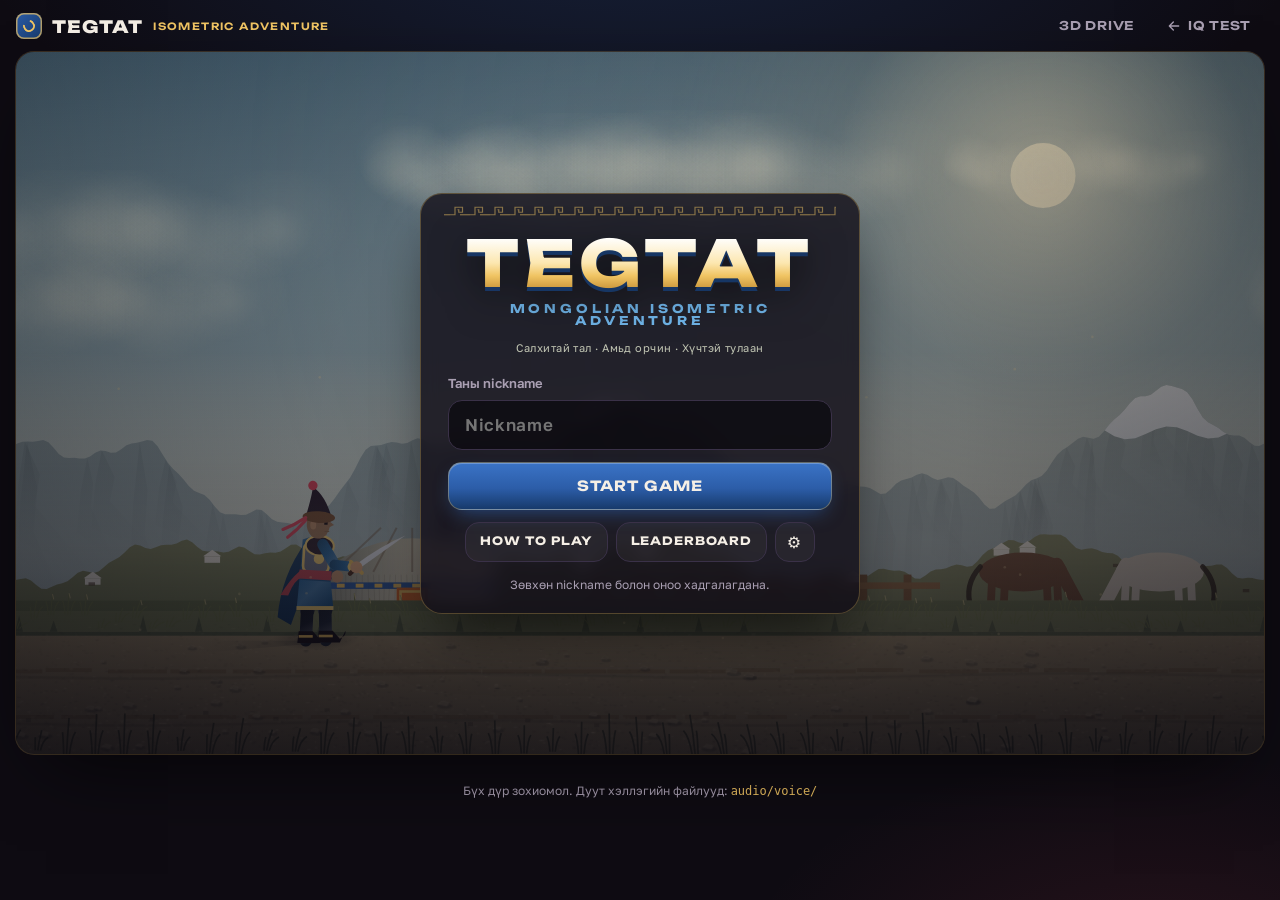
==== commit 2774600d: "Expand isometric maps, character outfits and world-space skill effects" ====
--- a/game.html
+++ b/game.html
@@ -137,6 +137,9 @@
                   <li>PARRY → 1.4 сек дотор сөрөг цохилт +50% damage</li>
                   <li>PERFECT DODGE → булталтын эхний 0.16 сек-д дайралтаас зайлсхийвэл +8 ⚡, сөрөг цохилт нээнэ</li>
                   <li>Улаан дохиотой чиглэлээс гар! Дайсан цохиод сэргэх үед нь +20% damage.</li>
+                  <li>Газрын шар хүрээ — сэлмийн тусах зай. 3 дахь цохилт хол хүрч, дайсныг түлхэнэ.</li>
+                  <li>Цэнхэр сум — харж буй чиглэл. Байшин, гэрийн ард орж дайсны сумнаас халхалж болно.</li>
+                  <li>Баруун дээд MAP-аас дайсан, барилга, нөөцөө хар. Том газрын алслагдсан хэсгээс HP, энерги, оноо олж болно.</li>
                   <li>АНХАА-г ялсны дараа зэвсгийг авна · +20% damage (тухайн run-д)</li>
                   <li><span><kbd>P</kbd> / <kbd>Esc</kbd></span>Түр зогсоох</li>
                 </ul>
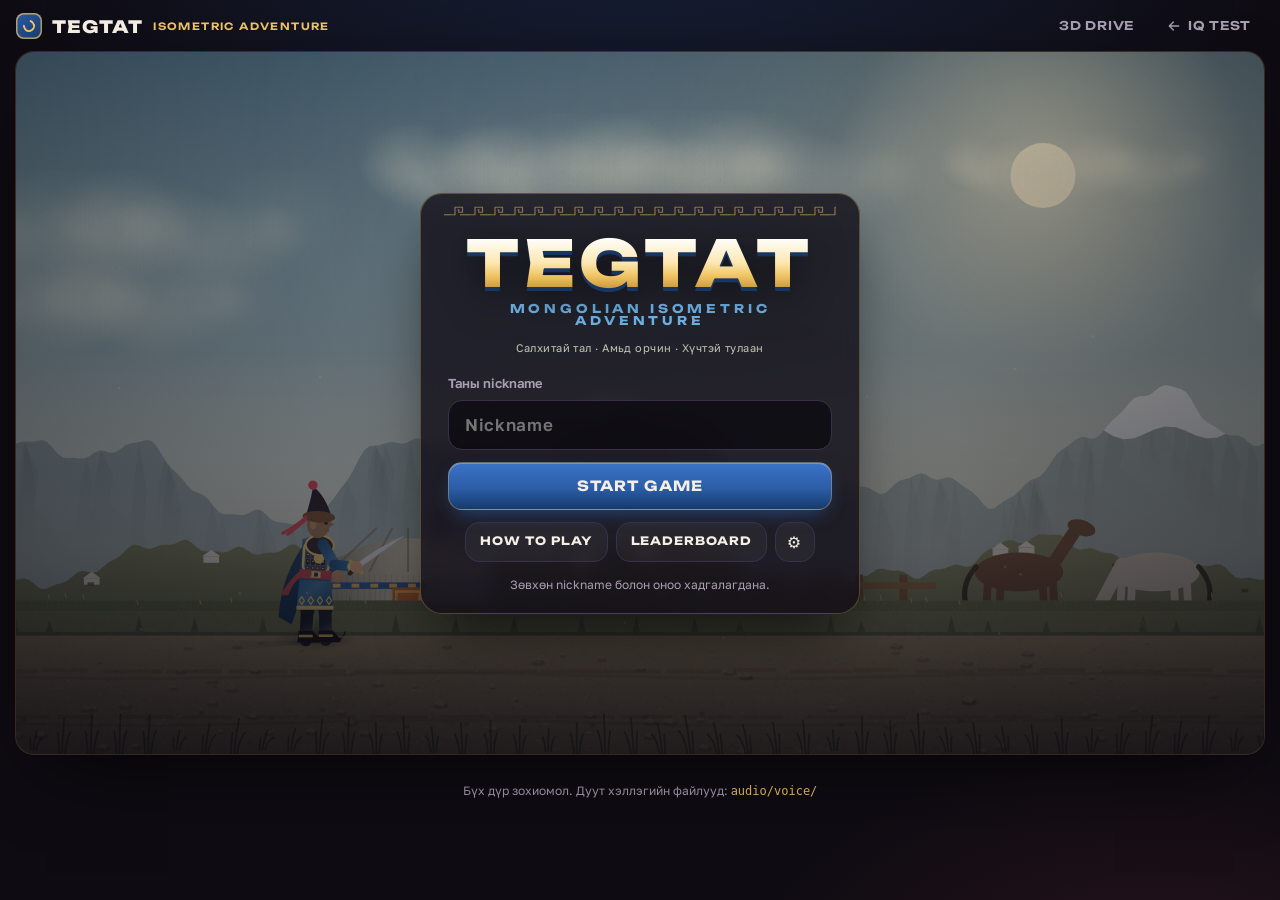
==== commit 8d4f6d2e: "Add Mongolian costume details and distinct enemy combat roles" ====
--- a/game.html
+++ b/game.html
@@ -140,6 +140,7 @@
                   <li>Газрын шар хүрээ — сэлмийн тусах зай. 3 дахь цохилт хол хүрч, дайсныг түлхэнэ.</li>
                   <li>Цэнхэр сум — харж буй чиглэл. Байшин, гэрийн ард орж дайсны сумнаас халхалж болно.</li>
                   <li>Баруун дээд MAP-аас дайсан, барилга, нөөцөө хар. Том газрын алслагдсан хэсгээс HP, энерги, оноо олж болно.</li>
+                  <li>Төвшөө хурдан цохино. Ганаа бороохойгоо далайхдаа ойртоно. Эрхмээгийн газар цохилтоос үсэрч гар. Тека зай барьж, хажуу тийш шилжин харвана.</li>
                   <li>АНХАА-г ялсны дараа зэвсгийг авна · +20% damage (тухайн run-д)</li>
                   <li><span><kbd>P</kbd> / <kbd>Esc</kbd></span>Түр зогсоох</li>
                 </ul>
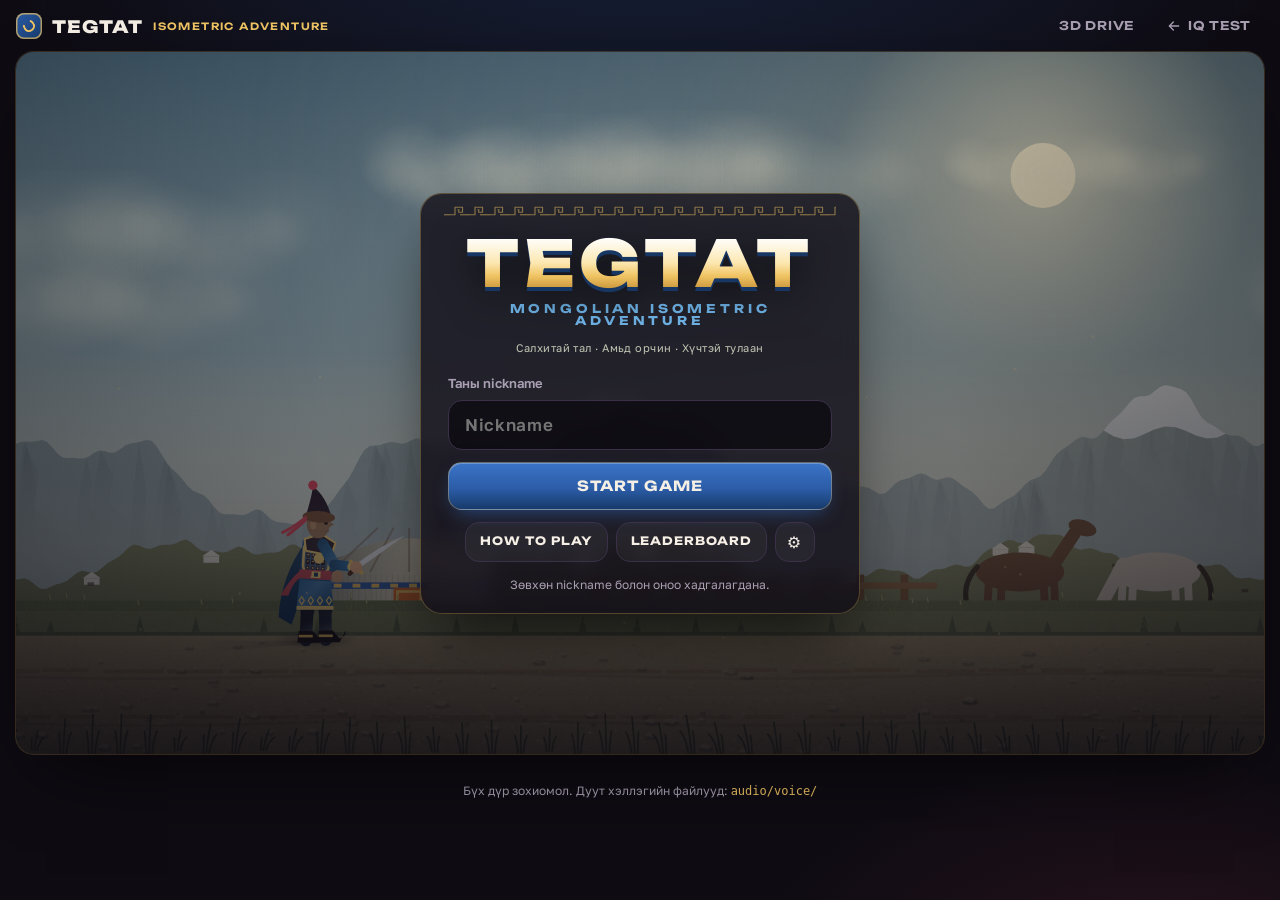
==== commit 1fb48d7e: "Polish isometric game quality, atmosphere, combat integration and full-run tests" ====
--- a/game.html
+++ b/game.html
@@ -39,7 +39,7 @@
   <main class="g-main">
     <section class="g-stage" aria-label="Тоглоом">
       <div class="g-frame" id="frame">
-        <canvas id="game-canvas" width="960" height="540" aria-label="TEGTAT 2D тоглоомын талбай" role="img"></canvas>
+        <canvas id="game-canvas" width="960" height="540" aria-label="TEGTAT isometric тоглоомын талбай" role="img"></canvas>
 
         <!-- ============ HUD ============ -->
         <div class="hud" id="hud" hidden>
@@ -61,6 +61,7 @@
               <div class="boss-name"><b id="boss-name">АНХАА</b> <span aria-hidden="true">👑</span> <em id="boss-phase">MINI BOSS</em></div>
               <div class="boss-track"><i class="boss-lag" id="boss-lag"></i><i class="boss-fill" id="boss-fill"></i><i class="boss-tick" style="left:33.3%"></i><i class="boss-tick" style="left:66.6%"></i></div>
             </div>
+            <div class="combat-objective" id="combat-objective">ДАРААГИЙН ТУЛААНД БЭЛТГЭ</div>
           </div>
 
           <div class="hud-right">
@@ -128,7 +129,7 @@
                 <ul class="keys">
                   <li><span><kbd>W</kbd><kbd>A</kbd><kbd>S</kbd><kbd>D</kbd> / сумнууд</span>8 чиглэлийн хөдөлгөөн</li>
                   <li><span><kbd>SPACE</kbd> / <kbd>K</kbd></span>Үсрэх · газрын дайралтаас зайлсхийх</li>
-                  <li><span><kbd>🖱 Зүүн товч</kbd> / <kbd>J</kbd></span>3 цохилтын combo · дараагийн даралтыг санана · оновол +2 ⚡</li>
+                  <li><span><kbd>🖱 Зүүн товч</kbd> / <kbd>J</kbd></span>Дарж баривал 3 цохилтын combo залгана · оновол +2 ⚡</li>
                   <li><span><kbd>🖱 Баруун товч</kbd> / <kbd>F</kbd></span>GUARD — урдаас ирэх хохирлыг 65–80% багасгана</li>
                   <li><span><b>PARRY</b></span>Цохилтын өмнө GUARD дарвал хохиролгүй хамгаалж, сөрөг цохилт нээнэ</li>
                   <li><span><kbd>Q</kbd></span>DASH · 18 ⚡ · энгийн цохилтыг таслан бултаж болно</li>
@@ -139,7 +140,7 @@
                   <li>Улаан дохиотой чиглэлээс гар! Дайсан цохиод сэргэх үед нь +20% damage.</li>
                   <li>Газрын шар хүрээ — сэлмийн тусах зай. 3 дахь цохилт хол хүрч, дайсныг түлхэнэ.</li>
                   <li>Цэнхэр сум — харж буй чиглэл. Байшин, гэрийн ард орж дайсны сумнаас халхалж болно.</li>
-                  <li>Баруун дээд MAP-аас дайсан, барилга, нөөцөө хар. Том газрын алслагдсан хэсгээс HP, энерги, оноо олж болно.</li>
+                  <li>Зүүн талын MAP-аас дайсан, барилга, нөөцөө хар. Том газрын алслагдсан хэсгээс HP, энерги, оноо олж болно.</li>
                   <li>Төвшөө хурдан цохино. Ганаа бороохойгоо далайхдаа ойртоно. Эрхмээгийн газар цохилтоос үсэрч гар. Тека зай барьж, хажуу тийш шилжин харвана.</li>
                   <li>АНХАА-г ялсны дараа зэвсгийг авна · +20% damage (тухайн run-д)</li>
                   <li><span><kbd>P</kbd> / <kbd>Esc</kbd></span>Түр зогсоох</li>
@@ -152,7 +153,7 @@
                 <ul class="items">
                   <li>❤️ <b>+20 HP</b></li>
                   <li>⚡ <b>+20 Energy</b></li>
-                  <li>⭐ <b>+50 оноо</b></li>
+                  <li>⭐ <b>Унасан од +150 · газрын нөөц +50 оноо</b></li>
                   <li>🔥 <b>Power Boost</b> — 8 сек хүч нэмнэ</li>
                 </ul>
               </section>
--- a/game.css
+++ b/game.css
@@ -121,6 +121,7 @@
 }
 .hud-left { display: grid; gap: .55em; justify-items: start; }
 .hud-center { display: grid; justify-items: center; gap: .5em; min-width: 30cqw; }
+.combat-objective { max-width: 38cqw; text-align: center; font: 600 .68em/1.4 var(--body); letter-spacing: .06em; color: #cee0d5; padding: .3em .7em; border-radius: 6px; background: rgba(8,20,25,.65); }
 .hud-right { display: grid; justify-items: end; gap: .5em; }
 
 .bar { width: min(26cqw, 300px); }
@@ -145,9 +146,9 @@
 .bar-marks {
   position: absolute; inset: 0;
   background:
-    linear-gradient(90deg, transparent calc(20% - 1px), rgba(255,255,255,.55) calc(20% - 1px), rgba(255,255,255,.55) 20%, transparent 20%),
-    linear-gradient(90deg, transparent calc(35% - 1px), rgba(255,255,255,.55) calc(35% - 1px), rgba(255,255,255,.55) 35%, transparent 35%),
-    linear-gradient(90deg, transparent calc(70% - 1px), rgba(240,196,99,.9) calc(70% - 1px), rgba(240,196,99,.9) 70%, transparent 70%);
+    linear-gradient(90deg, transparent calc(18% - 1px), rgba(255,255,255,.55) calc(18% - 1px), rgba(255,255,255,.55) 18%, transparent 18%),
+    linear-gradient(90deg, transparent calc(30% - 1px), rgba(255,255,255,.55) calc(30% - 1px), rgba(255,255,255,.55) 30%, transparent 30%),
+    linear-gradient(90deg, transparent calc(65% - 1px), rgba(240,196,99,.9) calc(65% - 1px), rgba(240,196,99,.9) 65%, transparent 65%);
 }
 .bar.is-low .bar-track { animation: pulse-red .7s infinite alternate; }
 .bar.is-shake { animation: shake-x .35s; }
@@ -254,6 +255,7 @@
 .skill.is-low, .t-skill.is-low { border-color: rgba(255,255,255,.12); }
 .skill.is-low small, .t-skill.is-low small { color: var(--red); }
 .skill.is-ready { box-shadow: 0 0 0 1px rgba(63,182,255,.6), 0 0 16px rgba(63,182,255,.35); }
+.skill[data-cooldown]:not([data-cooldown=""])::after, .t-skill[data-cooldown]:not([data-cooldown=""])::after { content: attr(data-cooldown); position: absolute; inset: 0; display: grid; place-items: center; color: #fff; background: rgba(5,12,20,.22); font: 800 1em var(--body); text-shadow: 0 1px 4px #000; pointer-events: none; }
 .skill-ult.is-ready { box-shadow: 0 0 0 1px rgba(240,196,99,.8), 0 0 20px rgba(240,196,99,.45); animation: ult-glow 1.2s infinite alternate; }
 @keyframes ult-glow { to { box-shadow: 0 0 0 1px rgba(240,196,99,1), 0 0 28px rgba(240,196,99,.7); } }
 .skill.is-deny, .t-skill.is-deny { animation: shake-x .3s; border-color: var(--red); }
@@ -465,6 +467,7 @@
 
 @container (max-width: 640px) {
   .stage-chip { display: none !important; }
+  .combat-objective { font-size: .65em; max-width: 30cqw; }
   .bar { width: 34cqw; }
   .boss-bar { width: 38cqw; }
   .boss-name { font-size: .9em; }
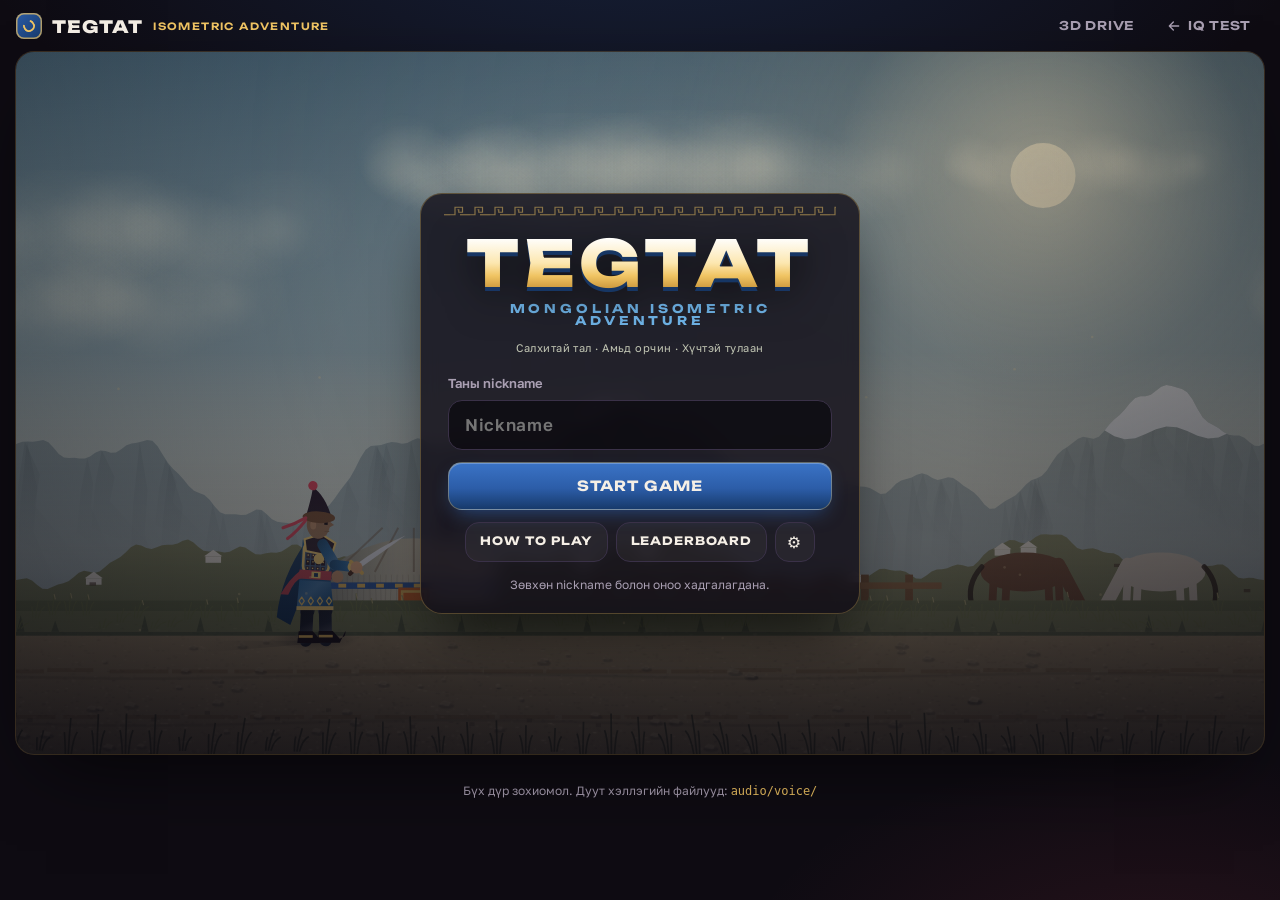
==== commit 065d16dd: "Challenge mounted Teka with anti-kiting patterns and distinct directional hero skills" ====
--- a/game.html
+++ b/game.html
@@ -132,9 +132,9 @@
                   <li><span><kbd>🖱 Зүүн товч</kbd> / <kbd>J</kbd></span>Дарж баривал 3 цохилтын combo залгана · оновол +2 ⚡</li>
                   <li><span><kbd>🖱 Баруун товч</kbd> / <kbd>F</kbd></span>GUARD — урдаас ирэх хохирлыг 65–80% багасгана</li>
                   <li><span><b>PARRY</b></span>Цохилтын өмнө GUARD дарвал хохиролгүй хамгаалж, сөрөг цохилт нээнэ</li>
-                  <li><span><kbd>Q</kbd></span>DASH · 18 ⚡ · энгийн цохилтыг таслан бултаж болно</li>
-                  <li><span><kbd>E</kbd></span>POWER · 30 ⚡ · хуягийг 4 сек сулруулна (+15% damage)</li>
-                  <li><span><kbd>R</kbd></span>ULTIMATE · 65 ⚡ · өргөн хүрээний дайснуудад аянга</li>
+                  <li><span><kbd>Q</kbd></span>DASH · 18 ⚡ · дайсны дундуур зүсэж бултана · дайсан бүрт нэг цохилт</li>
+                  <li><span><kbd>E</kbd></span>POWER · 30 ⚡ · урагш түрэн жадалж, хуягийг 4 сек сулруулна</li>
+                  <li><span><kbd>R</kbd></span>ULTIMATE · 65 ⚡ · харж буй чиглэлд шуурга үүсгэж, 3 удаа аянга буулгана</li>
                   <li>PARRY → 1.4 сек дотор сөрөг цохилт +50% damage</li>
                   <li>PERFECT DODGE → булталтын эхний 0.16 сек-д дайралтаас зайлсхийвэл +8 ⚡, сөрөг цохилт нээнэ</li>
                   <li>Улаан дохиотой чиглэлээс гар! Дайсан цохиод сэргэх үед нь +20% damage.</li>
@@ -159,7 +159,7 @@
               </section>
               <section class="help-wide">
                 <h3>Оноо ба COMBO</h3>
-                <p>Цохилт авалгүй дараалан цохих тусам COMBO өснө (x2, x3…), дайсан ялах оноо үржигдэнэ. Цохиулах эсвэл удаан зогсвол COMBO тэглэгдэнэ. Улаан анхааруулга (!) гарвал GUARD/PARRY хий эсвэл DASH-аар зайлсхий. Газраар гүйх долгион, солир, үсэрч буух цохилтыг хамгаалж болохгүй — үсэр эсвэл DASH хий.</p>
+                <p>Цохилт авалгүй дараалан цохих тусам COMBO өснө. Текагийн урт улаан зурвасаас хажуу тийш DASH хий; тойрог сэлмээс холд эсвэл үсэр. Аянгын улаан тэмдэг тогтоодог тул чиглэлээ сольж зайл — GUARD аянгаас хамгаалахгүй. Дайралтын дараах амралтын мөчид E-ээр хуягийг сулруулж, R-ийн шуурган дотор тулалд.</p>
                 <p class="roster-line">ТӨВШӨӨ +100 · ГАНАА +200 · ТЭКА +250 · ЭРХМЭЭ +400 · АНХАА +600 · МОРЬТ ТЭКА 👑 +1800</p>
               </section>
             </div>
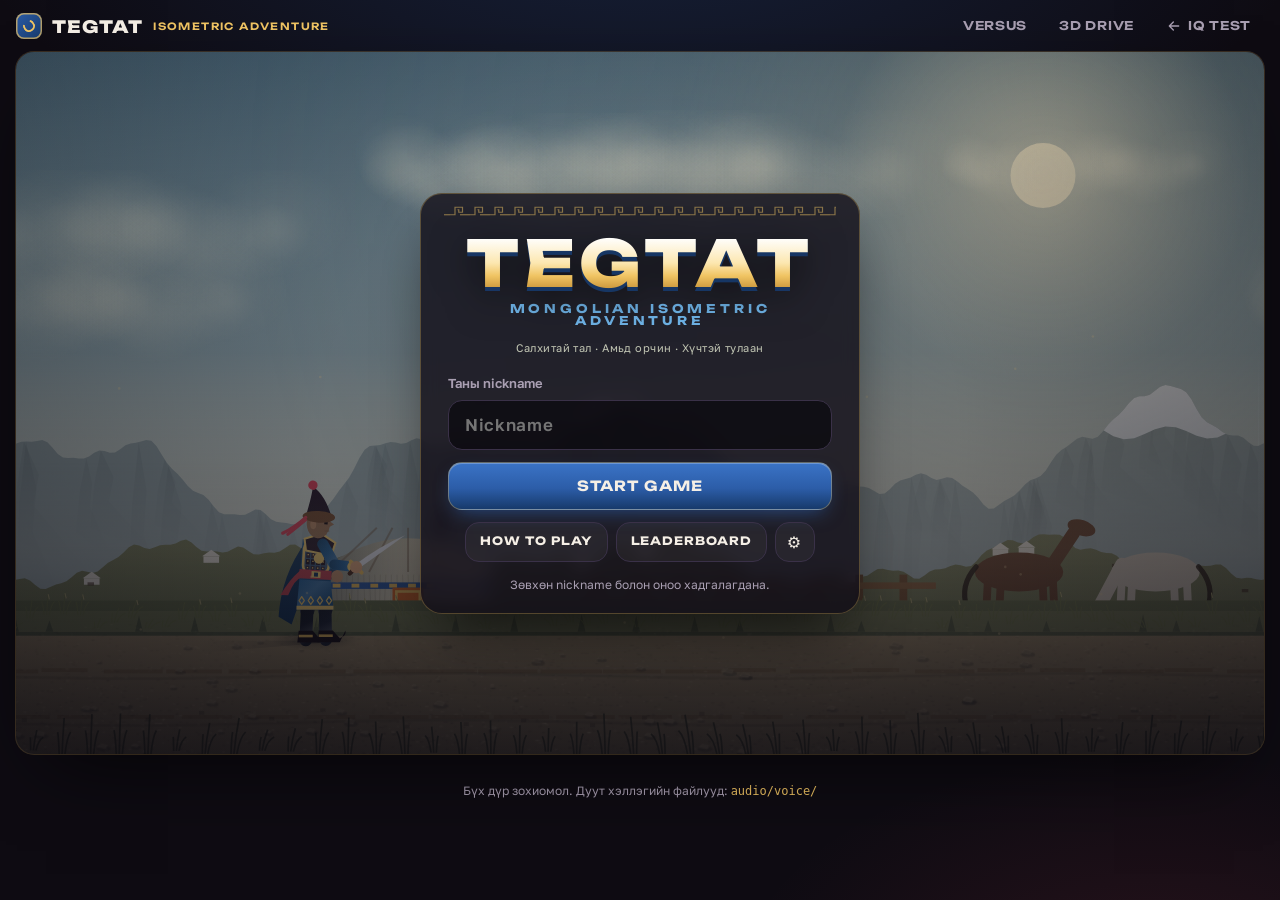
==== commit 6bbdf812: "Create original TEGTAT Versus fighter with ten characters, distinct specials, CPU/local/arcade and m" ====
--- a/game.html
+++ b/game.html
@@ -28,6 +28,7 @@
       <span class="g-brand-sub">ISOMETRIC ADVENTURE</span>
     </a>
     <nav class="g-nav">
+      <a class="g-link" href="versus.html">VERSUS</a>
       <a class="g-link" href="tegtat.html">3D DRIVE</a>
       <a class="g-link" href="index.html">
         <svg viewBox="0 0 24 24" aria-hidden="true"><path d="M19 12H6m5-6-6 6 6 6" fill="none" stroke="currentColor" stroke-width="2" stroke-linecap="round" stroke-linejoin="round"/></svg>
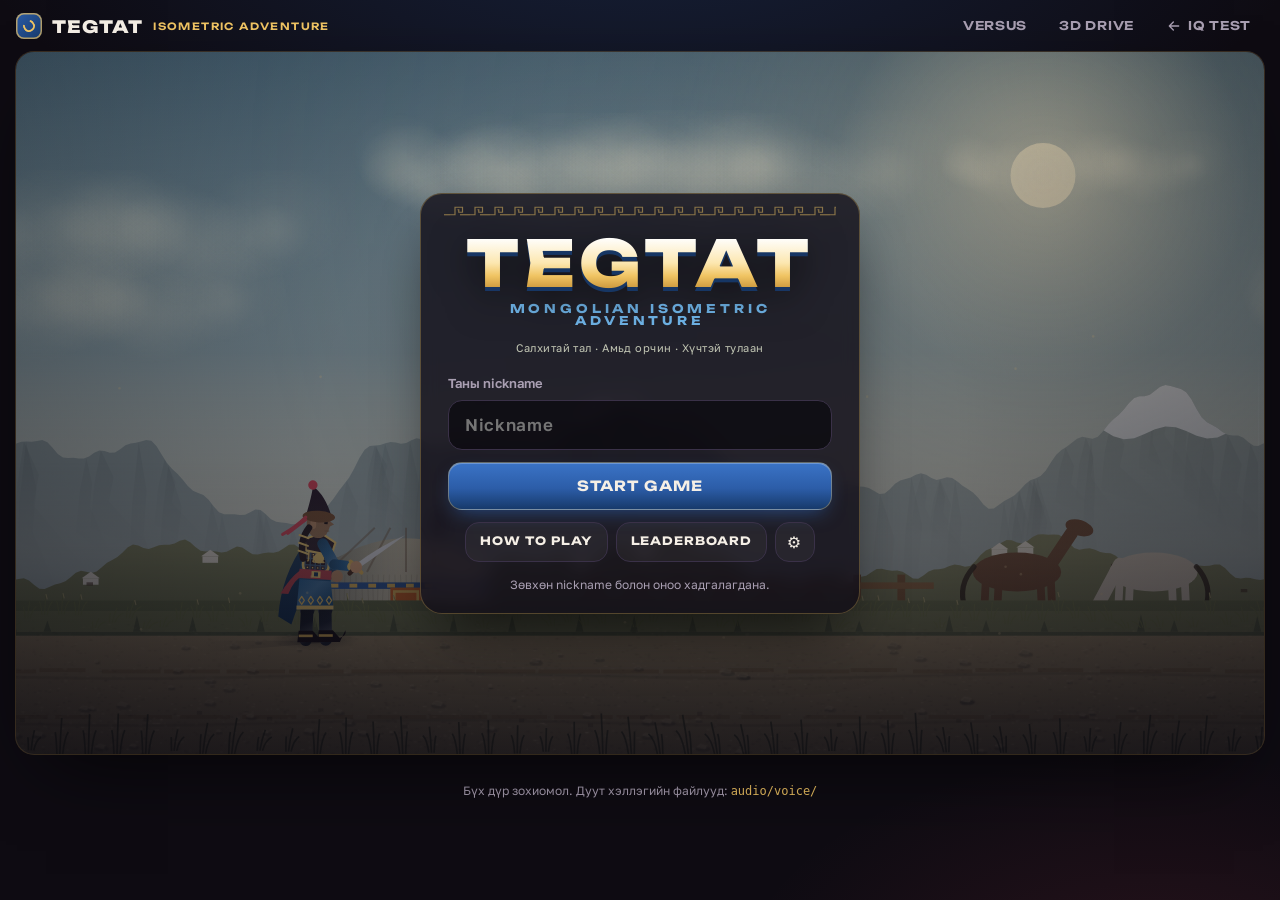
==== commit d78d858c: "Flatten 2.5D camera and add manual skill aiming" ====
--- a/game.html
+++ b/game.html
@@ -136,6 +136,7 @@
                   <li><span><kbd>Q</kbd></span>DASH · 18 ⚡ · дайсны дундуур зүсэж бултана · дайсан бүрт нэг цохилт</li>
                   <li><span><kbd>E</kbd></span>POWER · 30 ⚡ · урагш түрэн жадалж, хуягийг 4 сек сулруулна</li>
                   <li><span><kbd>R</kbd></span>ULTIMATE · 65 ⚡ · харж буй чиглэлд шуурга үүсгэж, 3 удаа аянга буулгана</li>
+                  <li><span><b>SKILL AIM</b></span>PC дээр курсороо тавиад E/R дарна · утсан дээр POWER/ULT товчийг хүссэн чиглэл рүү чирээд тавина</li>
                   <li>PARRY → 1.4 сек дотор сөрөг цохилт +50% damage</li>
                   <li>PERFECT DODGE → булталтын эхний 0.16 сек-д дайралтаас зайлсхийвэл +8 ⚡, сөрөг цохилт нээнэ</li>
                   <li>Улаан дохиотой чиглэлээс гар! Дайсан цохиод сэргэх үед нь +20% damage.</li>
--- a/game.css
+++ b/game.css
@@ -107,7 +107,8 @@
   user-select: none; -webkit-user-select: none;
   touch-action: none;
 }
-#game-canvas { display: block; width: 100%; height: 100%; border-radius: 18px; }
+#game-canvas { display: block; width: 100%; height: 100%; border-radius: 18px; cursor: crosshair; }
+.is-touch #game-canvas { cursor: default; }
 .g-footer { text-align: center; color: var(--muted); font-size: 12px; padding: 4px 16px 18px; }
 .g-footer p { margin: 0; }
 .g-footer code { color: var(--gold); }
